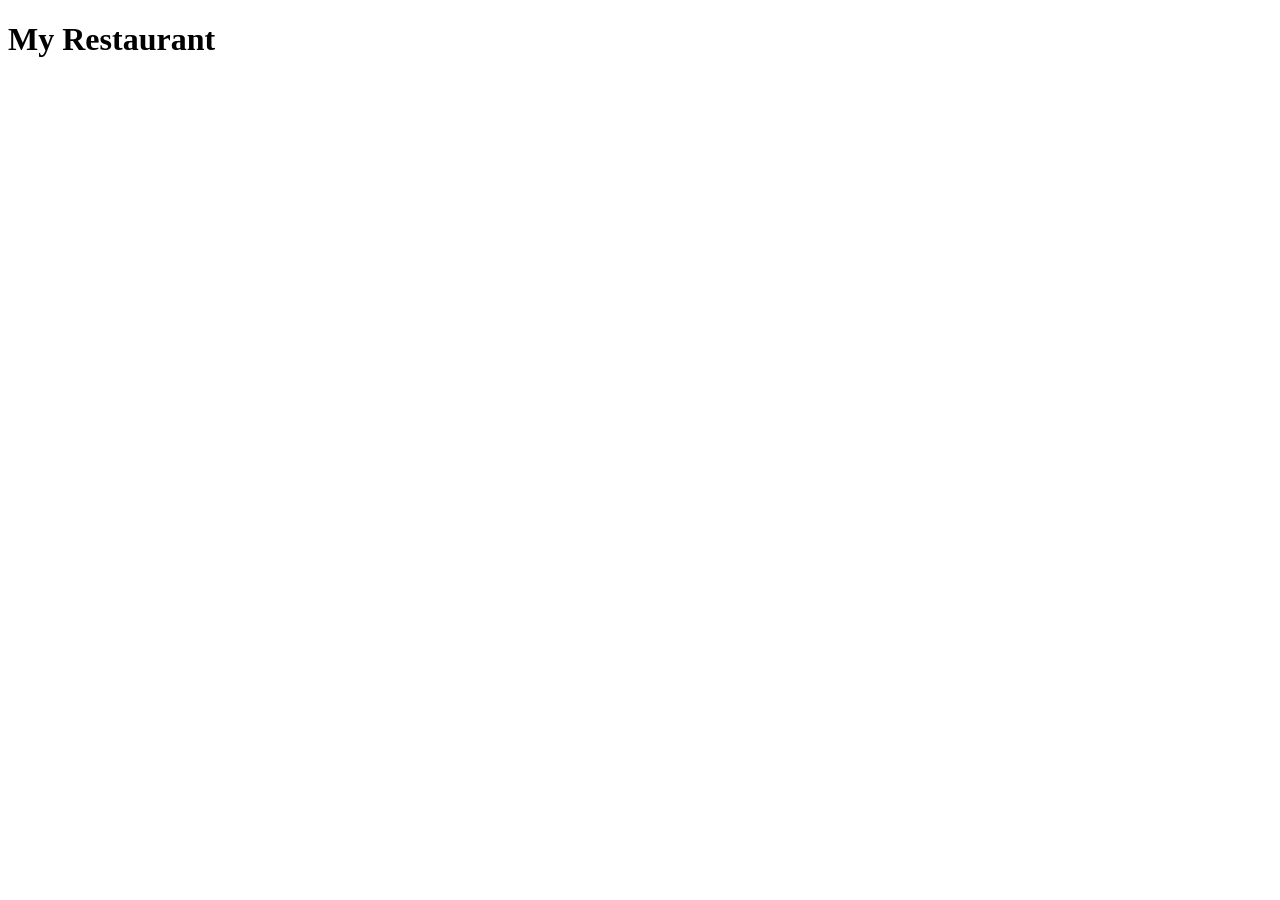
==== index.html @ 078b221c "Add files via upload" ====
<!DOCTYPE html>
<html lang="en">
<head>
    <meta charset="UTF-8">
    <meta name="viewport" content="width=device-width, initial-scale=1.0">
    <title>Document</title>
</head>
<body>
    <header>
        <h1>My Restaurant</h1>
    </header>
    
</body>
</html>
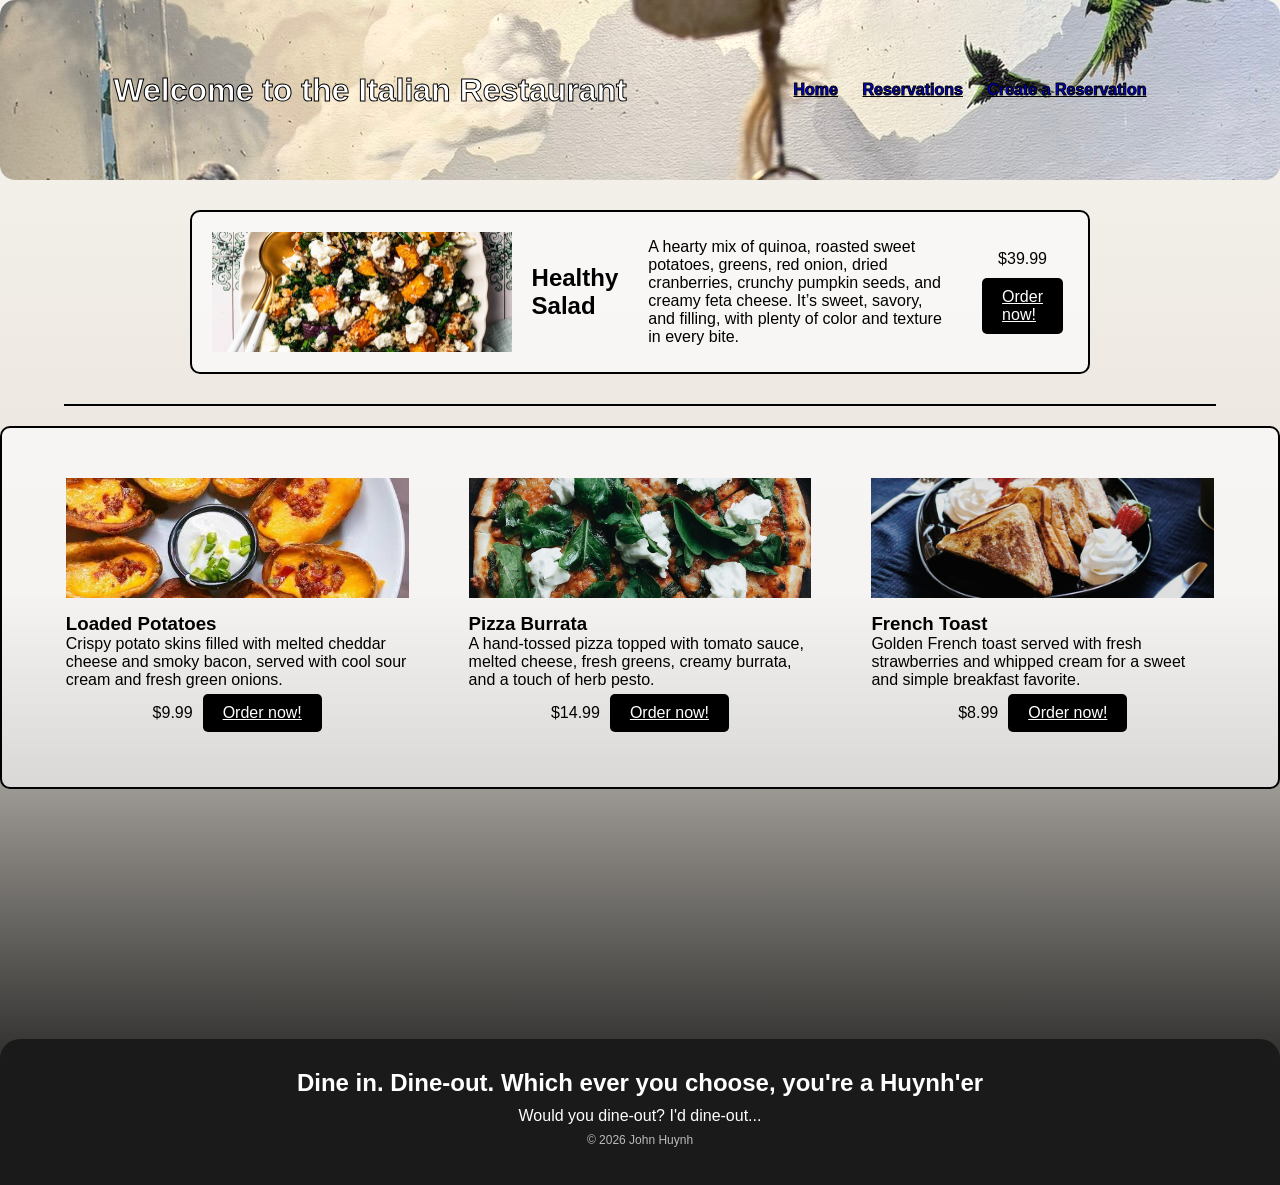
==== commit 55195b8f: "Add files via upload" ====
--- a/index.html
+++ b/index.html
@@ -3,12 +3,91 @@
 <head>
     <meta charset="UTF-8">
     <meta name="viewport" content="width=device-width, initial-scale=1.0">
-    <title>Document</title>
+    <link rel="stylesheet" href="index.css">
+    <title>Italian Restaurant</title>
 </head>
 <body>
-    <header>
-        <h1>My Restaurant</h1>
+    <header class="header-init">
+        <h1>Welcome to the Italian Restaurant</h1>
+        <nav class="navigation">
+            <a href="index.html">Home</a>
+            <a href="reservation.html">Reservations</a>
+            <a href="createReservation.html">Create a Reservation</a>
+        </nav>
     </header>
-    
+
+    <main>
+        <div class="dish-month-container">
+            <img src="salad.jpg" alt="qinua salad">
+            <div class="dish-month-text">
+                <h2>Healthy Salad</h2>
+                <p>A hearty mix of quinoa, roasted sweet potatoes, greens, red onion, dried cranberries, crunchy pumpkin seeds, and creamy feta cheese. It’s sweet, savory, and filling, with plenty of color and texture in every bite.</p>
+
+                <div class="price-selection">
+                    <p>$39.99</p>
+                    <a class="btn-fill" href="#">Order now!</a>
+                </div>
+            </div>
+        </div>
+
+        <hr>
+
+
+
+        <!-- start of the row of dishes -->
+
+
+        <div class="dishes-row">
+
+            <div class="dishes-container">
+                <img src="loadedpotatoes.jpeg" alt="loaded potatoes">
+                <div>
+                    <h3>Loaded Potatoes</h3>
+                    <p>Crispy potato skins filled with melted cheddar cheese and smoky bacon, served with cool sour cream and fresh green onions.</p>
+
+                    <div class="price-selection">
+                    <p>$9.99</p>
+                    <a class="btn-fill" href="#">Order now!</a>
+                    </div>
+                </div>
+            </div>
+
+            <div class="dishes-container">
+                <img src="gardenpizza.jpeg" alt="burrata pizza">
+                <div>
+                    <h3>Pizza Burrata</h3>
+                    <p>A hand-tossed pizza topped with tomato sauce, melted cheese, fresh greens, creamy burrata, and a touch of herb pesto.</p>
+
+                    <div class="price-selection">
+                    <p>$14.99</p>
+                    <a class="btn-fill" href="#">Order now!</a>
+                    </div>
+                </div>
+            </div>
+
+            <div class="dishes-container">
+                <img src="strawberryfrenchtoast.jpeg" alt="french toast">
+                <div>
+                    <h3>French Toast</h3>
+                    <p>Golden French toast served with fresh strawberries and whipped cream for a sweet and simple breakfast favorite.</p>
+
+                    <div class="price-selection">
+                    <p>$8.99</p>
+                    <a class="btn-fill" href="#">Order now!</a>
+                    </div>
+                </div>
+            </div>
+
+        </div>
+       
+    </main>
+
+        <footer>
+        <h2>Dine in. Dine-out. Which ever you choose, you're a Huynh'er</h2>
+        <p>Would you dine-out? I'd dine-out...</p>
+        <p class="copyright">
+            &copy; 2026 John Huynh
+        </p>
+    </footer>
 </body>
-</html>+</html>
--- a/index.css
+++ b/index.css
@@ -0,0 +1,191 @@
+/*global*/
+*{
+    margin: 0;
+    padding: 0;
+    box-sizing: border-box;
+}
+body{
+    min-width: 900px;
+    overflow-x: auto;
+}
+/*Restaurant Title*/
+.header-init{
+    display: flex;
+    flex-direction: row;
+    justify-content: space-around;
+    align-items: center;
+    height: 20vh;
+    font-family: sans-serif;
+    text-align: center;
+    background-image: url("banner.jpeg");
+    color: white;
+    -webkit-text-stroke: 1px black;
+    padding: 30px;
+    border-radius: 15px;
+}
+.navigation a{
+    margin-right: 20px;
+    font-weight: bold;
+
+}
+/*main*/
+.dish-month-container{
+    background-color: #fdfeffa0;
+    border: 2px solid black;
+    border-radius: 10px;
+    display: flex;
+    flex-direction: row;
+    width: 80%;
+    max-width: 900px;
+    gap: 20px;
+    margin: 30px auto;
+    justify-content: center;
+    align-items: center;
+    flex-wrap: wrap;
+    box-sizing: border-box;
+    padding: 20px;
+}
+.dish-month-text{
+    display: flex;
+    flex: 1;
+    min-width: 0;
+    max-width: 100%;
+    gap: 30px;
+    justify-content: space-evenly;
+    align-items: center;
+}
+.dish-month-container img{
+    width: 35%;
+    max-width: 100%;
+    height: 120px;
+    object-fit: cover;
+    flex-shrink: 0;
+}
+.price-selection, .btn-fill{
+    padding: 5px;
+    display: flex;
+    flex-direction: row;
+    justify-content: center;
+    align-items: center;
+    gap: 10px;
+    flex-wrap: wrap;
+    max-width: 100%;
+    box-sizing: border-box;
+}
+.dishes-row{
+    background-color: #fdfeffa0;
+    border: 2px solid black;
+    border-radius: 10px;
+    display: flex;
+    gap: 20px;
+    justify-content: center;
+    align-items: stretch;
+    width: 100%;
+}
+.dishes-container{
+    display: flex;
+    flex-direction: column;
+    width: 30%;
+    max-width: none;
+    gap: 15px;
+    margin: 30px 0;
+    justify-content: center;
+    align-items: center;
+    box-sizing: border-box;
+    padding: 20px;
+}
+.dishes-container img{
+    width: 100%;
+    height: 120px;
+    object-fit: cover;
+}
+/*todays date*/
+.todays-date{
+    font-family: sans-serif;
+    color: white;
+    -webkit-text-stroke: 1px black;
+    text-align: center;
+}
+/*body*/
+body{
+    margin: 0;
+    min-height: 100vh;
+    background: linear-gradient(to bottom, #f7f4ef, #e9e4dc, black);
+    font-family: Arial, Helvetica, sans-serif;
+}
+/*table of contents*/
+table{
+    background-color: whitesmoke;
+    width: 90%;
+    border-radius: 10px;
+    border-collapse: collapse;
+    margin: 20px auto;
+}
+th,td{
+    border: 1px solid black;
+    text-align: center;
+    font-size: 14px;
+    padding: 10px;
+}
+th{
+    background-color: lightblue;
+    
+}
+.confirmed{
+    background-color: lightgreen;
+    color: darkgreen;
+}
+.pending{
+    background-color: lightyellow;
+    color: darkgoldenrod;
+}
+.cancelled{
+    background-color: lightcoral;
+    color: darkred;
+}
+/*utilities*/
+hr{
+    border: none;
+    margin: 20px auto;
+    border-top: 2px solid black;
+    width: 90%;
+}
+.btn-fill{
+    padding: 10px 20px;
+    background-color: black;
+    color: white;
+    width: fit-content;
+    box-sizing: border-box;
+    border-radius: 5px;
+}
+.dish-container{
+    width: 80%;
+    margin-left: auto;
+    margin-right: auto;
+}
+/*main*/
+.dish-month-container{
+    width: auto;
+    height: auto;
+}
+/*The End*/
+footer{
+    background-color: #1a1a1a;
+    color: white;
+    text-align: center;
+    padding: 30px;
+    margin-top: 250px;
+    border-radius: 20px 20px 0 0;
+
+}
+footer h2{
+    font-size: 24px;
+    margin-bottom: 10px;
+}
+footer p{
+    margin: 8px;
+}
+.copyright{
+    font-size: 12px;
+    opacity: 0.7;
+}
